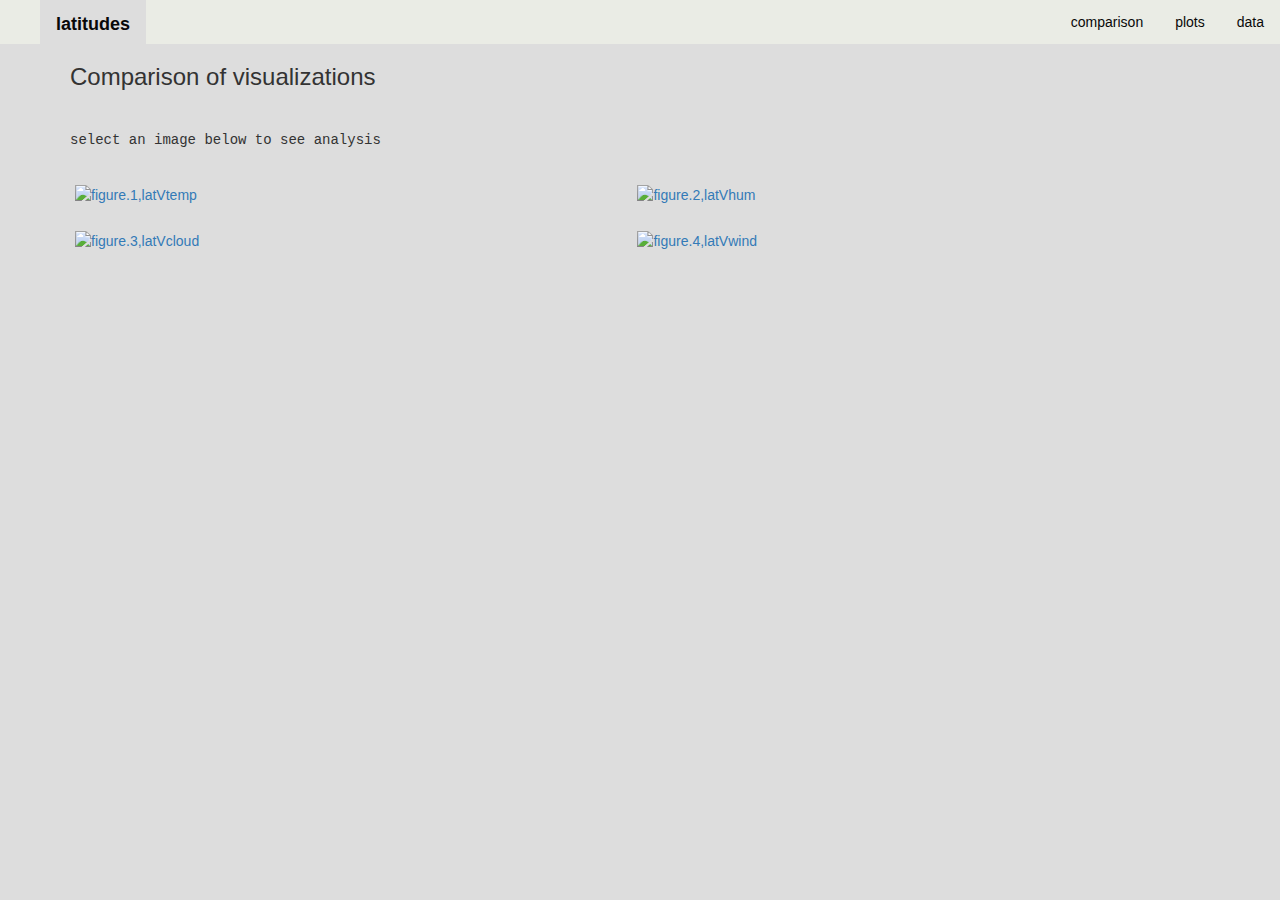
==== comp.htm @ c7839eeb "backup" ====
<!DOCTYPE html>
<html lang="en">
<head>
  <title>WebHW_WeatherCities</title>
  <meta charset="utf-8">
  <meta name="viewport" content="width=device-width, initial-scale=1">

  <script src="https://ajax.googleapis.com/ajax/libs/jquery/3.4.1/jquery.min.js"></script>
  <script src="https://maxcdn.bootstrapcdn.com/bootstrap/3.4.0/js/bootstrap.min.js"></script>
  <link rel="stylesheet" href="https://maxcdn.bootstrapcdn.com/bootstrap/3.4.0/css/bootstrap.min.css">
  <link rel="stylesheet" type="text/css" href="CSS_hw.css"> 


<style>

.img-thumbnail {
padding-right: 20px;
padding-bottom: 20px;
line-height: 1.42857143;
background-color: #ddd;
border: 1px solid #ddd;
border-radius: 4px;
-webkit-transition: all .2s ease-in-out;
-o-transition: all .2s ease-in-out;
transition: all .2s ease-in-out;
display: inline-block;
max-width: 100%;
height: auto;
}

.dropdown, .dropup {
position: static;
}
</style>
</head>

<body>

  <ul style="height:44px">
    <li id="HomeName"><a href="WebHW_weatherCities.html" class="active" style="font-size:18px"><strong>latitudes</strong></a></li>
    <li><a href="weatherData.html" >data</a></li>
    <li class="dropdown">
      <a href="javascript:void(0)" class="dropbtn">plots</a>
      <div class="dropdown-content">
        <a href="temp.htm">temp</a>
        <a href="humid.htm">humidity</a>
        <a href="cloud.htm"">clouds</a>
        <a href="wind.htm">wind</a>
      </div>
    </li>
    <li><a href="comp.htm">comparison</a></li>
  </ul>

<div class="container">
  <div class="row">
    
    <div class="col-md-12 col-sm-12"">
      <h3 style="margin-bottom: 40px">Comparison of visualizations</h3>
      <p style="padding-bottom:20px">select an image below to see analysis</p>
    
      <a href="temp.htm"> <img src="plotImages/Fig1.png" class="img-thumbnail" alt="figure.1,latVtemp" style="width:49%"></a>
      <a href="humid.htm"> <img src="plotImages/Fig2.png" class="img-thumbnail" alt="figure.2,latVhum" style="width:49%"></a>
      <a href="cloud.htm"> <img src="plotImages/Fig3.png" class="img-thumbnail" alt="figure.3,latVcloud" style="width:49%"></a>
      <a href="wind.htm"> <img src="plotImages/Fig4.png" class="img-thumbnail" alt="figure.4,latVwind" style="width:49%"></a>

    </div>
  </div>
</div>

</body>
</html>
---- CSS_hw.css ----
body {
    background: #ddd;
    font-family: Verdana, Geneva, Tahoma, sans-serif;
  }

ul {
  list-style-type: none;
  margin: 0;
  overflow: hidden;
  background-color: #eaece5;
}


.active {
  background-color: #ddd;
  padding-bottom: 18px;
}
li {
  float: right;
}

li a {
  text-decoration: none;
}

#HomeName {
  float:left;
   
}

li a, .dropbtn {
  display: inline-block;
  color: rgb(8, 8, 8);
  text-align: center;
  padding: 12px 16px;
  text-decoration: none; 
}

li a:hover, .dropdown:hover .dropbtn {
  background-color: #ddd;
  text-decoration: none;
  color: #667292;
  padding-bottom:XXpx;
}

li.dropdown {
  display: inline-block;
}

.dropdown-content {
  display: none;
  position: absolute;
  background-color: #eaece5;
  min-width: 160px;
  box-shadow: 0px 8px 16px 0px rgba(0,0,0,0.2);
  z-index: 1;
}

.dropdown-content a {
  color: black;
  padding: 12px 16px;
  text-decoration: none;
  display: block;
  text-align: left;
}

.dropdown-content a:hover {background-color: #ddd;}

.dropdown:hover .dropdown-content {
  display: block;
}

p {
  font-size: 14px;
  font-family: courier;
}

h4 {
  font-size: 18px;
  color: #484f4f;
  text-decoration-style: none ;
}
.container {
    background-color: #ddd;
    margin-top: 5 !important;
}

.mt-5 {
    margin-top: 5 !important;
    background-color: #ddd;
  }

.table-striped > tbody > tr:nth-of-type(odd) {
  background-color: #c6c4d1;
}
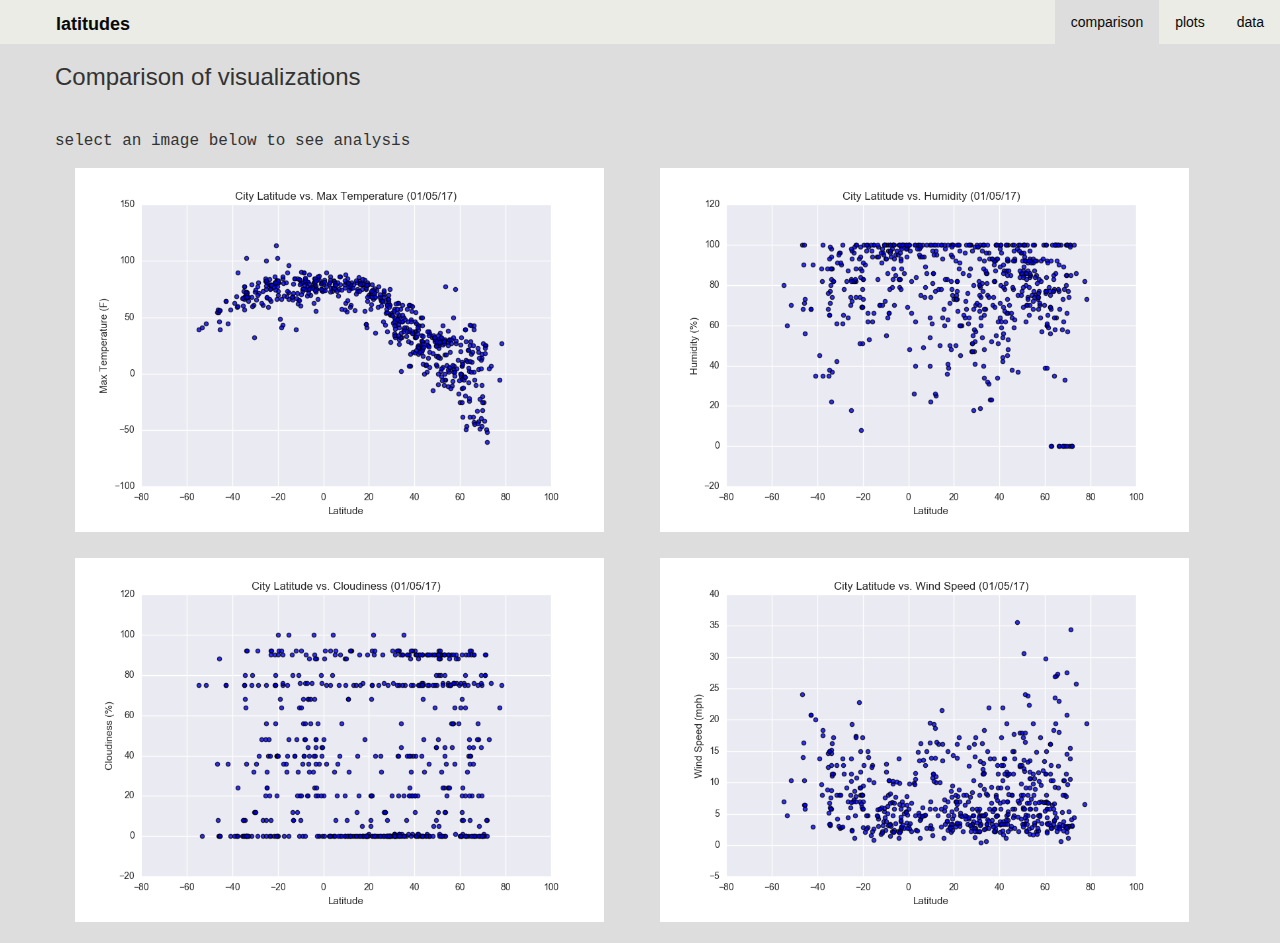
==== commit 17b97710: "final" ====
--- a/comp.htm
+++ b/comp.htm
@@ -37,7 +37,7 @@
 <body>
 
   <ul style="height:44px">
-    <li id="HomeName"><a href="WebHW_weatherCities.html" class="active" style="font-size:18px"><strong>latitudes</strong></a></li>
+    <li id="HomeName"><a href="WebHW_weatherCities.html" style="font-size:18px"><strong>latitudes</strong></a></li>
     <li><a href="weatherData.html" >data</a></li>
     <li class="dropdown">
       <a href="javascript:void(0)" class="dropbtn">plots</a>
@@ -48,21 +48,27 @@
         <a href="wind.htm">wind</a>
       </div>
     </li>
-    <li><a href="comp.htm">comparison</a></li>
+    <li><a href="comp.htm" class="active">comparison</a></li>
   </ul>
 
 <div class="container">
   <div class="row">
     
-    <div class="col-md-12 col-sm-12"">
+    <div class="xcol-md-12 col-sm-"">
       <h3 style="margin-bottom: 40px">Comparison of visualizations</h3>
-      <p style="padding-bottom:20px">select an image below to see analysis</p>
-    
-      <a href="temp.htm"> <img src="plotImages/Fig1.png" class="img-thumbnail" alt="figure.1,latVtemp" style="width:49%"></a>
-      <a href="humid.htm"> <img src="plotImages/Fig2.png" class="img-thumbnail" alt="figure.2,latVhum" style="width:49%"></a>
-      <a href="cloud.htm"> <img src="plotImages/Fig3.png" class="img-thumbnail" alt="figure.3,latVcloud" style="width:49%"></a>
-      <a href="wind.htm"> <img src="plotImages/Fig4.png" class="img-thumbnail" alt="figure.4,latVwind" style="width:49%"></a>
-
+      <p style="font-size:16px" style="padding-bottom:30px">select an image below to see analysis</p>
+      <div class="col-md-6 col-sm-12">
+        <a href="temp.htm"> <img src="plotImages/Fig1.png" class="img-thumbnail" alt="figure.1,latVtemp" style="width:100%"></a>
+      </div>
+      <div class="col-md-6 col-sm-12">
+        <a href="humid.htm"> <img src="plotImages/Fig2.png" class="img-thumbnail" alt="figure.2,latVhum" style="width:100%"></a>
+      </div>
+      <div class="col-md-6 col-sm-12">
+        <a href="cloud.htm"> <img src="plotImages/Fig3.png" class="img-thumbnail" alt="figure.3,latVcloud" style="width:100%"></a>
+      </div>
+      <div class="col-md-6 col-sm-12">
+        <a href="wind.htm"> <img src="plotImages/Fig4.png" class="img-thumbnail" alt="figure.4,latVwind" style="width:100%"></a>
+      </div>
     </div>
   </div>
 </div>
--- a/CSS_hw.css
+++ b/CSS_hw.css
@@ -72,7 +72,7 @@
 
 p {
   font-size: 14px;
-  font-family: courier;
+  font-family: Courier;
 }
 
 h4 {
@@ -92,4 +92,10 @@
 
 .table-striped > tbody > tr:nth-of-type(odd) {
   background-color: #c6c4d1;
+}
+
+.table>tbody>tr>td {
+  font-family: Verdana, Geneva, Tahoma, sans-serif;
+  font-stretch: ;
+  font-size: 12px
 }